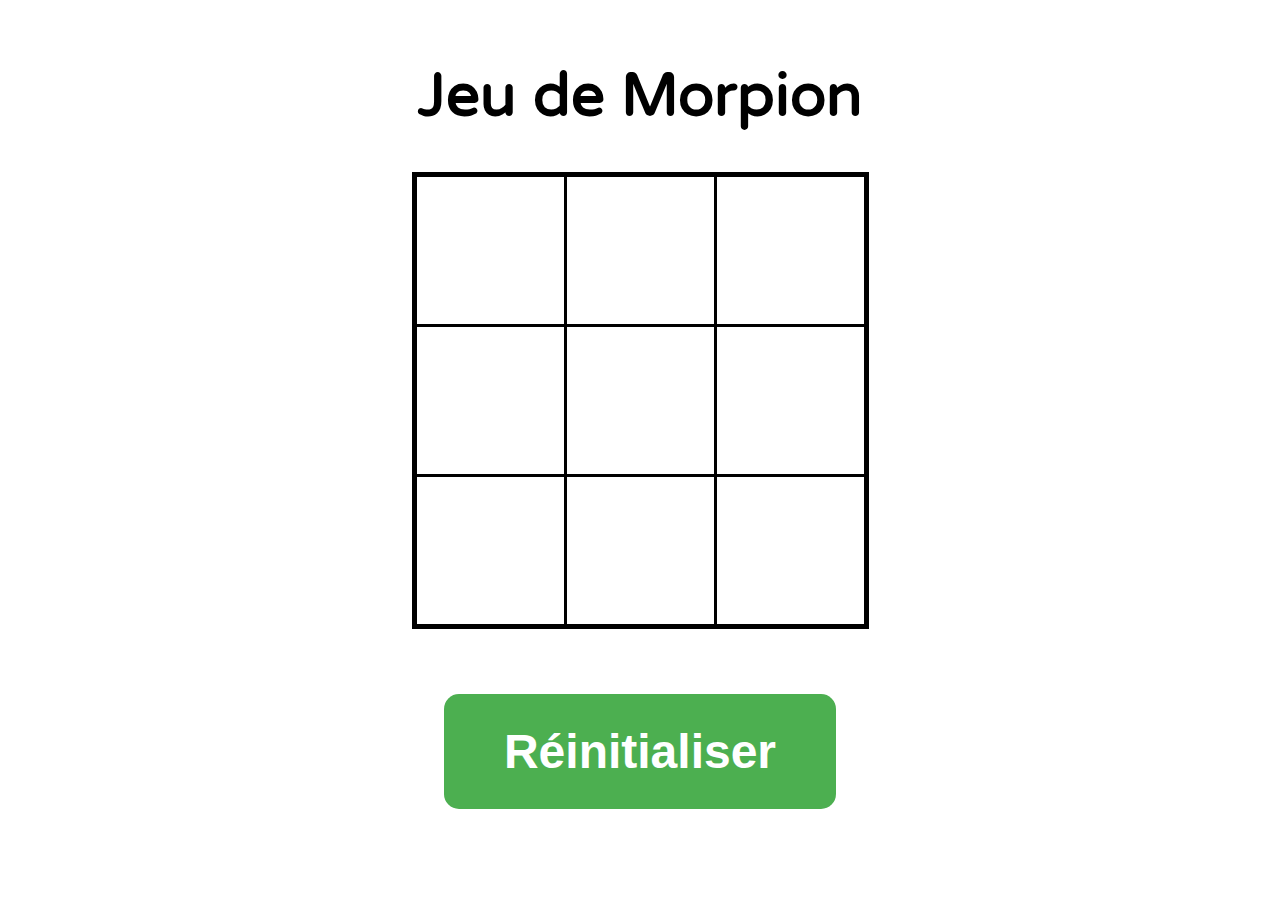
==== index.html @ 59baadd4 "Change awful name" ====
<!DOCTYPE html>
<html>
  <head>
    <meta charset="UTF-8">
    <title>Jeu de Morpion</title>
    <link rel="stylesheet" href="mor.css">

  </head>
  <body>
    <div class="all">
    <h1>Jeu de Morpion</h1>
    <div class="board">
      <div class="row">
        <div class="cell"></div>
        <div class="cell"></div>
        <div class="cell"></div>
      </div>
      <div class="row">
        <div class="cell"></div>
        <div class="cell"></div>
        <div class="cell"></div>
      </div>
      <div class="row">
        <div class="cell"></div>
        <div class="cell"></div>
        <div class="cell"></div>
      </div>
    </div>
    <div class="result"></div>
    <button class="reset">Réinitialiser</button>
    <script src="mor.js"></script>
  </div>
  </body>
</html>
---- mor.css ----
@import url('https://fonts.googleapis.com/css2?family=Varela+Round&display=swap');

* {

  box-sizing: border-box;

}

body {

  margin: 0;
  padding: 0;
  text-align: center;
  font-family: sans-serif;
  font-family: 'Varela Round', sans-serif;

}

h1 {

  font-size: 60px;
  margin-top: 60px;
  margin-bottom: -20px;
  font-family: 'Varela Round', sans-serif;

}

.board {

  margin-top: 60px;
  display: inline-block;
  border: 2px solid black;
  border-collapse: collapse;
}

.row {

  display: table-row;

}

.cell {

  width: 150px;
  height: 150px;
  cursor: pointer;
  font-size: 120px;
  font-weight: bold;
  text-align: center;
  display: table-cell;
  vertical-align: middle;
  border: 3px solid black;
  font-family: 'Varela Round', sans-serif;

}

.cell:hover {

  transition: 0.3s;
  background-color: lightgrey;

}

.result {

  font-size: 72px;
  margin-top: 60px;
  font-weight: bold;

}

.reset {

  color: white;
  border: none;
  display: block;
  font-size: 48px;
  cursor: pointer;
  font-weight: bold;
  margin: 60px auto;
  padding: 30px 60px;
  border-radius: 15px;
  background-color: #4CAF50;

}

.reset:hover {

  transition: 0.3s;
  background-color: #3e8e41;
  
}
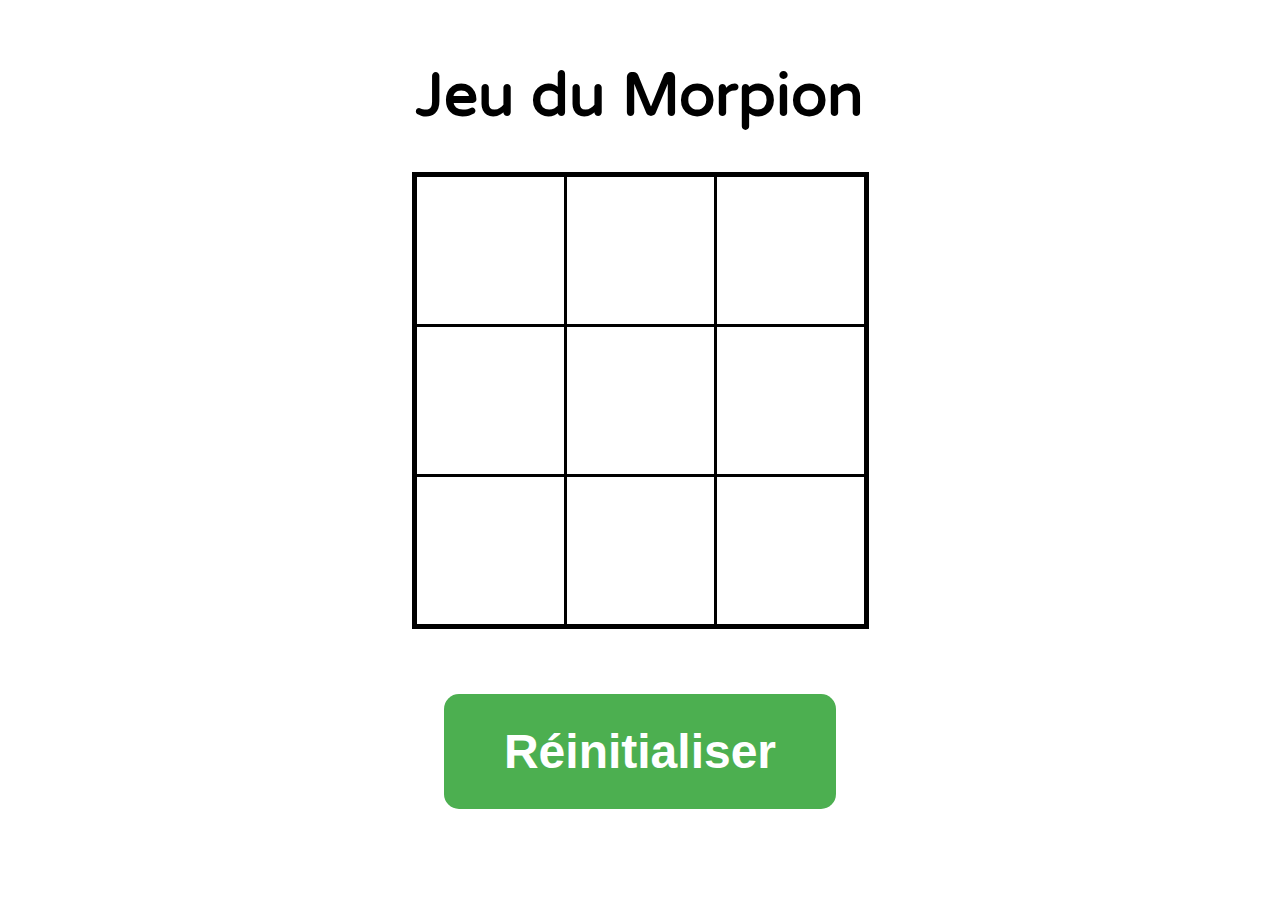
==== commit 6515662b: "change de by du" ====
--- a/index.html
+++ b/index.html
@@ -3,12 +3,12 @@
   <head>
     <meta charset="UTF-8">
     <title>Jeu de Morpion</title>
-    <link rel="stylesheet" href="mor.css">
+    <link rel="stylesheet" href="./style/style.css">
 
   </head>
   <body>
     <div class="all">
-    <h1>Jeu de Morpion</h1>
+    <h1>Jeu du Morpion</h1>
     <div class="board">
       <div class="row">
         <div class="cell"></div>
@@ -28,7 +28,7 @@
     </div>
     <div class="result"></div>
     <button class="reset">Réinitialiser</button>
-    <script src="mor.js"></script>
+    <script src="./script/script.js"></script>
   </div>
   </body>
 </html>
--- a/style/style.css
+++ b/style/style.css
@@ -0,0 +1,92 @@
+@import url('https://fonts.googleapis.com/css2?family=Varela+Round&display=swap');
+
+* {
+
+  box-sizing: border-box;
+
+}
+
+body {
+
+  margin: 0;
+  padding: 0;
+  text-align: center;
+  font-family: sans-serif;
+  font-family: 'Varela Round', sans-serif;
+
+}
+
+h1 {
+
+  font-size: 60px;
+  margin-top: 60px;
+  margin-bottom: -20px;
+  font-family: 'Varela Round', sans-serif;
+
+}
+
+.board {
+
+  margin-top: 60px;
+  display: inline-block;
+  border: 2px solid black;
+  border-collapse: collapse;
+}
+
+.row {
+
+  display: table-row;
+
+}
+
+.cell {
+
+  width: 150px;
+  height: 150px;
+  cursor: pointer;
+  font-size: 120px;
+  font-weight: bold;
+  text-align: center;
+  display: table-cell;
+  vertical-align: middle;
+  border: 3px solid black;
+  font-family: 'Varela Round', sans-serif;
+
+}
+
+.cell:hover {
+
+  transition: 0.3s;
+  background-color: lightgrey;
+
+}
+
+.result {
+
+  font-size: 72px;
+  margin-top: 60px;
+  font-weight: bold;
+
+}
+
+.reset {
+
+  color: white;
+  border: none;
+  display: block;
+  font-size: 48px;
+  cursor: pointer;
+  font-weight: bold;
+  margin: 60px auto;
+  padding: 30px 60px;
+  border-radius: 15px;
+  background-color: #4CAF50;
+
+}
+
+.reset:hover {
+
+  transition: 0.3s;
+  background-color: #3e8e41;
+  
+}
